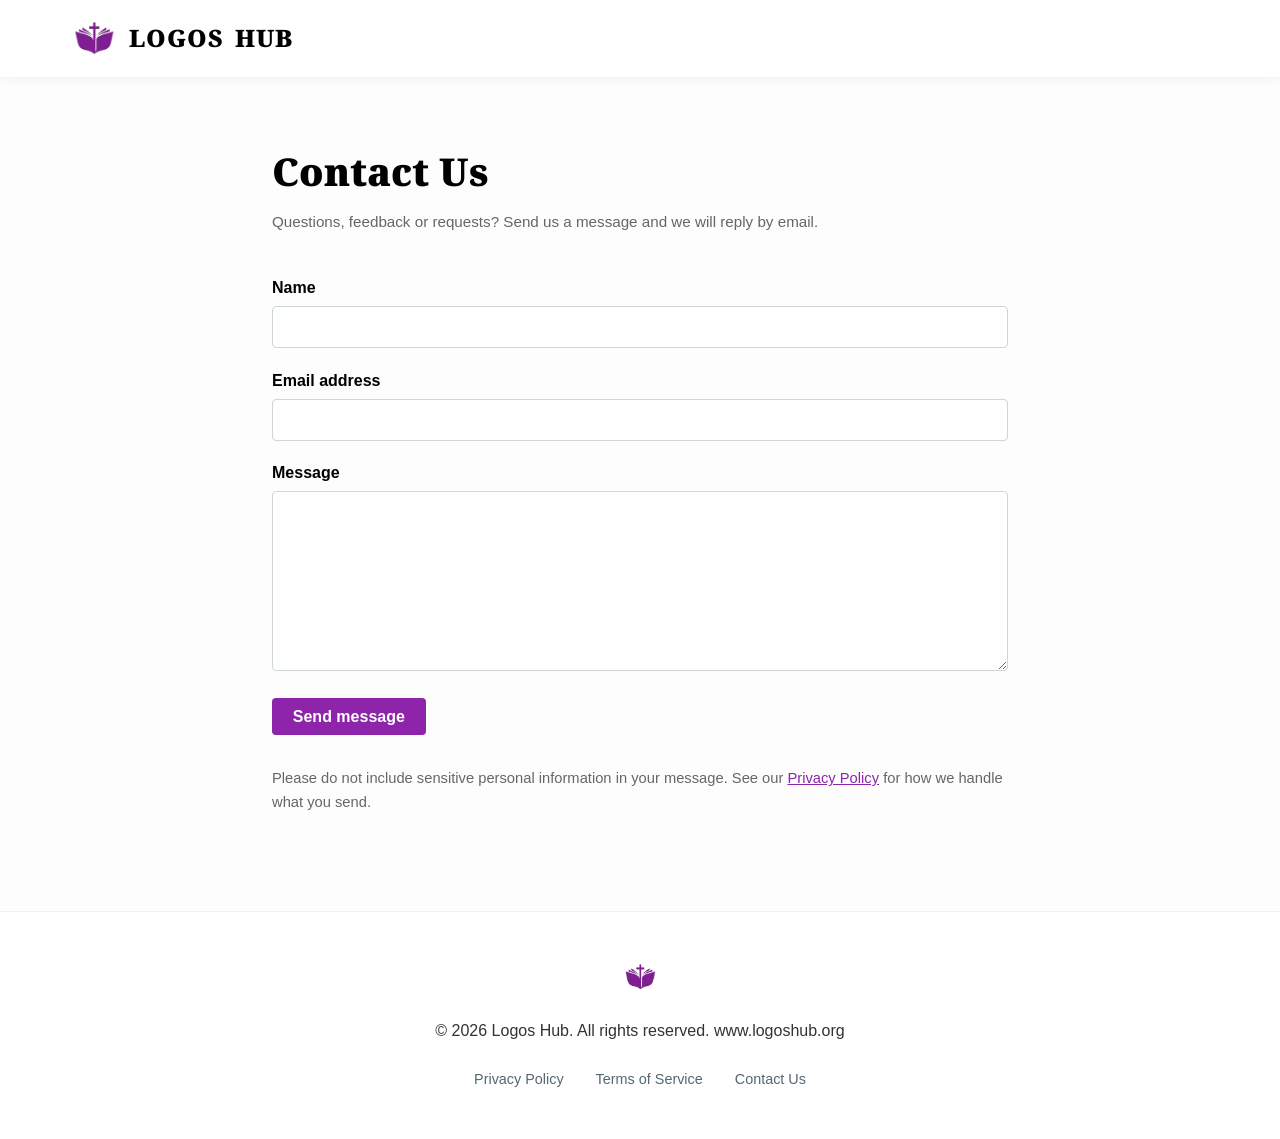
==== contact.html @ 661051df "Add contact form" ====
<!DOCTYPE html>
<html lang="en">
<head>
    <meta charset="UTF-8">
    <meta name="viewport" content="width=device-width, initial-scale=1.0">
    <title>Contact - Logos Hub</title>
    <meta name="description" content="Send a message to the Logos Hub team.">
    <link rel="icon" type="image/png" href="assets/img/favicon.png">
    <link rel="preconnect" href="https://fonts.googleapis.com">
    <link rel="preconnect" href="https://fonts.gstatic.com" crossorigin>
    <link href="https://fonts.googleapis.com/css2?family=Noto+Serif:wght@700;800;900&display=swap" rel="stylesheet">
    <link rel="stylesheet" href="assets/css/style.css">
    <script src="assets/js/contact-form.js" defer></script>
</head>
<body>

    <header>
        <div class="nav-container">
            <a href="index.html" class="logo-area">
                <img class="logo-icon" src="assets/img/logo.png" alt="Logos Hub logo">
                <span class="logo-text">LOGOS HUB</span>
            </a>
        </div>
    </header>

    <main class="legal">
        <h1>Contact Us</h1>
        <p class="updated">Questions, feedback or requests? Send us a message and we will reply by email.</p>

        <form id="contact-form" class="contact-form" novalidate>
            <div class="field">
                <label for="name">Name</label>
                <input type="text" id="name" name="name" maxlength="100" autocomplete="name" required>
            </div>

            <div class="field">
                <label for="email">Email address</label>
                <input type="email" id="email" name="email" maxlength="254" autocomplete="email" required>
            </div>

            <div class="field">
                <label for="message">Message</label>
                <textarea id="message" name="message" maxlength="5000" required></textarea>
            </div>

            <!-- Spam trap: real visitors never see or fill this in. -->
            <div class="hp" aria-hidden="true">
                <label for="company_url">Leave this field empty</label>
                <input type="text" id="company_url" name="company_url" tabindex="-1" autocomplete="off">
            </div>

            <button type="submit" class="btn-cta">Send message</button>

            <p id="form-status" class="form-status" role="status" aria-live="polite"></p>
            <noscript><p class="form-status error">Please turn on JavaScript to send a message.</p></noscript>
        </form>

        <p class="form-note">Please do not include sensitive personal information in your message. See our <a href="privacy.html">Privacy Policy</a> for how we handle what you send.</p>
    </main>

    <footer>
        <div class="footer-container">
            <img class="footer-logo" src="assets/img/logo.png" alt="Logos Hub logo">
            <p>&copy; 2026 Logos Hub. All rights reserved. www.logoshub.org</p>
            <div class="footer-links">
                <a href="privacy.html">Privacy Policy</a>
                <a href="terms.html">Terms of Service</a>
                <a href="contact.html">Contact Us</a>
            </div>
        </div>
    </footer>

</body>
</html>
---- assets/css/style.css ----
:root {
    --primary-purple: #8E24AA;
    --slate-gray: #536872;
    --dark-bg: #1a1a1a;
    --light-bg: #fdfdfd;
    --text-main: #333333;
    --text-muted: #666666;
}

* {
    box-sizing: border-box;
    margin: 0;
    padding: 0;
    font-family: 'Segoe UI', Tahoma, Geneva, Verdana, sans-serif;
}

body {
    background-color: var(--light-bg);
    color: var(--text-main);
    line-height: 1.6;
}

/* Header & Navigation */
header {
    background-color: #ffffff;
    box-shadow: 0 2px 10px rgba(0,0,0,0.05);
    position: sticky;
    top: 0;
    z-index: 1000;
}

.nav-container {
    max-width: 1200px;
    margin: 0 auto;
    display: flex;
    justify-content: space-between;
    align-items: center;
    padding: 1rem 2rem;
}

.logo-area {
    display: flex;
    align-items: center;
    gap: 12px;
    text-decoration: none;
}

.logo-icon {
    width: 45px;
    height: 45px;
    object-fit: contain;
}

.logo-text {
    font-family: 'Noto Serif', 'Segoe UI', serif;
    font-size: 1.5rem;
    font-weight: 900;
    color: #000000;
    letter-spacing: 1px;
    word-spacing: 0.15em;
}

nav ul {
    display: flex;
    list-style: none;
    gap: 2rem;
}

nav a {
    text-decoration: none;
    color: var(--slate-gray);
    font-weight: 500;
    transition: color 0.3s;
}

nav a:hover {
    color: var(--primary-purple);
}

.btn-cta {
    background-color: var(--primary-purple);
    color: #ffffff;
    padding: 0.6rem 1.3rem;
    border-radius: 4px;
    text-decoration: none;
    font-weight: 600;
    transition: background 0.3s;
}

.btn-cta:hover {
    background-color: #7B1FA2;
}

/* Hero Section */
.hero {
    padding: 5rem 2rem;
    text-align: center;
    background: linear-gradient(135deg, #f9f5fc 0%, #f0f4f6 100%);
    border-bottom: 1px solid #eef2f4;
}

.hero-container {
    max-width: 850px;
    margin: 0 auto;
}

.hero-logo-large {
    width: 120px;
    height: 120px;
    object-fit: contain;
    margin-bottom: 1.5rem;
}

.hero h1 {
    font-family: 'Noto Serif', 'Segoe UI', serif;
    font-size: 3.5rem;
    font-weight: 900;
    color: #000000;
    margin-bottom: 0.5rem;
    letter-spacing: 1px;
    word-spacing: 0.15em;
}

.hero h2 {
    font-size: 1.6rem;
    color: var(--slate-gray);
    font-weight: 600;
    margin-bottom: 2rem;
}

.hero-description {
    font-size: 1.2rem;
    color: var(--text-main);
    max-width: 750px;
    margin: 0 auto 2.5rem auto;
}

.hero-buttons {
    display: flex;
    justify-content: center;
    gap: 1rem;
}

.btn-secondary {
    background-color: transparent;
    color: var(--slate-gray);
    border: 2px solid var(--slate-gray);
    padding: 0.6rem 1.3rem;
    border-radius: 4px;
    text-decoration: none;
    font-weight: 600;
    transition: all 0.3s;
}

.btn-secondary:hover {
    background-color: var(--slate-gray);
    color: #ffffff;
}

/* Mission / Focus Section (not currently used on the page; kept for later) */
.mission-section {
    max-width: 1200px;
    margin: 0 auto;
    padding: 5rem 2rem;
}

.section-title {
    text-align: center;
    font-size: 2rem;
    color: #000000;
    margin-bottom: 3rem;
    position: relative;
}

.section-title::after {
    content: '';
    display: block;
    width: 50px;
    height: 4px;
    background-color: var(--primary-purple);
    margin: 10px auto 0 auto;
    border-radius: 2px;
}

.grid-focus {
    display: grid;
    grid-template-columns: repeat(auto-fit, minmax(300px, 1fr));
    gap: 2.5rem;
}

.focus-card {
    background: #ffffff;
    padding: 2.5rem;
    border-radius: 8px;
    box-shadow: 0 4px 20px rgba(0,0,0,0.03);
    border: 1px solid #f0f0f0;
    transition: transform 0.3s;
}

.focus-card:hover {
    transform: translateY(-5px);
}

.card-icon {
    font-size: 2.5rem;
    margin-bottom: 1rem;
    color: var(--primary-purple);
}

.focus-card h3 {
    font-size: 1.3rem;
    margin-bottom: 1rem;
    color: #000000;
}

.focus-card p {
    color: var(--text-muted);
    font-size: 1rem;
}

/* Legal pages (privacy.html, terms.html) */
.legal {
    max-width: 800px;
    margin: 0 auto;
    padding: 4rem 2rem 5rem 2rem;
}

.legal h1 {
    font-family: 'Noto Serif', 'Segoe UI', serif;
    font-size: 2.4rem;
    font-weight: 900;
    color: #000000;
    margin-bottom: 0.5rem;
}

.legal .updated {
    color: var(--text-muted);
    font-size: 0.95rem;
    margin-bottom: 2.5rem;
}

.legal h2 {
    font-size: 1.3rem;
    color: #000000;
    margin: 2.2rem 0 0.7rem 0;
}

.legal p,
.legal li {
    color: var(--text-main);
    font-size: 1.02rem;
}

.legal p {
    margin-bottom: 1rem;
}

.legal ul {
    margin: 0 0 1rem 1.4rem;
}

.legal li {
    margin-bottom: 0.4rem;
}

.legal a {
    color: var(--primary-purple);
}

/* Contact form */
.contact-form {
    margin-top: 1.5rem;
}

.field {
    margin-bottom: 1.2rem;
}

.field label {
    display: block;
    font-weight: 600;
    color: #000000;
    margin-bottom: 0.35rem;
}

.field input,
.field textarea {
    width: 100%;
    padding: 0.7rem 0.8rem;
    border: 1px solid #cfd6da;
    border-radius: 4px;
    font-size: 1rem;
    color: var(--text-main);
    background: #ffffff;
}

.field input:focus,
.field textarea:focus {
    outline: 2px solid var(--primary-purple);
    outline-offset: 1px;
    border-color: var(--primary-purple);
}

.field textarea {
    min-height: 180px;
    resize: vertical;
}

button.btn-cta {
    border: 0;
    cursor: pointer;
    font-size: 1rem;
}

button.btn-cta:disabled {
    opacity: 0.6;
    cursor: not-allowed;
}

.form-status {
    margin-top: 1rem;
    padding: 0.8rem 1rem;
    border-radius: 4px;
}

.form-status:empty {
    display: none;
}

.form-status.info {
    background: #f0f4f6;
    color: var(--slate-gray);
}

.form-status.success {
    background: #eaf6ec;
    color: #1d6b2f;
}

.form-status.error {
    background: #fdecec;
    color: #a12a2a;
}

.legal .form-note {
    margin-top: 2rem;
    color: var(--text-muted);
    font-size: 0.92rem;
}

/* Spam trap field: kept off-screen, not display:none, so simple bots still fill it */
.hp {
    position: absolute;
    left: -9999px;
    width: 1px;
    height: 1px;
    overflow: hidden;
}

/* Footer */
footer {
    background-color: #ffffff;
    border-top: 1px solid #eef2f4;
    padding: 3rem 2rem;
    text-align: center;
}

.footer-container {
    max-width: 1200px;
    margin: 0 auto;
}

.footer-logo {
    width: 35px;
    height: 35px;
    object-fit: contain;
    margin-bottom: 1rem;
}

.footer p {
    color: var(--text-muted);
    font-size: 0.9rem;
}

.footer-links {
    margin-top: 1.5rem;
    display: flex;
    justify-content: center;
    gap: 2rem;
}

.footer-links a {
    color: var(--slate-gray);
    text-decoration: none;
    font-size: 0.9rem;
}

.footer-links a:hover {
    color: var(--primary-purple);
}

@media (max-width: 600px) {
    .hero h1 {
        font-size: 2.6rem;
    }

    .legal h1 {
        font-size: 2rem;
    }

    .footer-links {
        gap: 1.2rem;
        flex-wrap: wrap;
    }
}
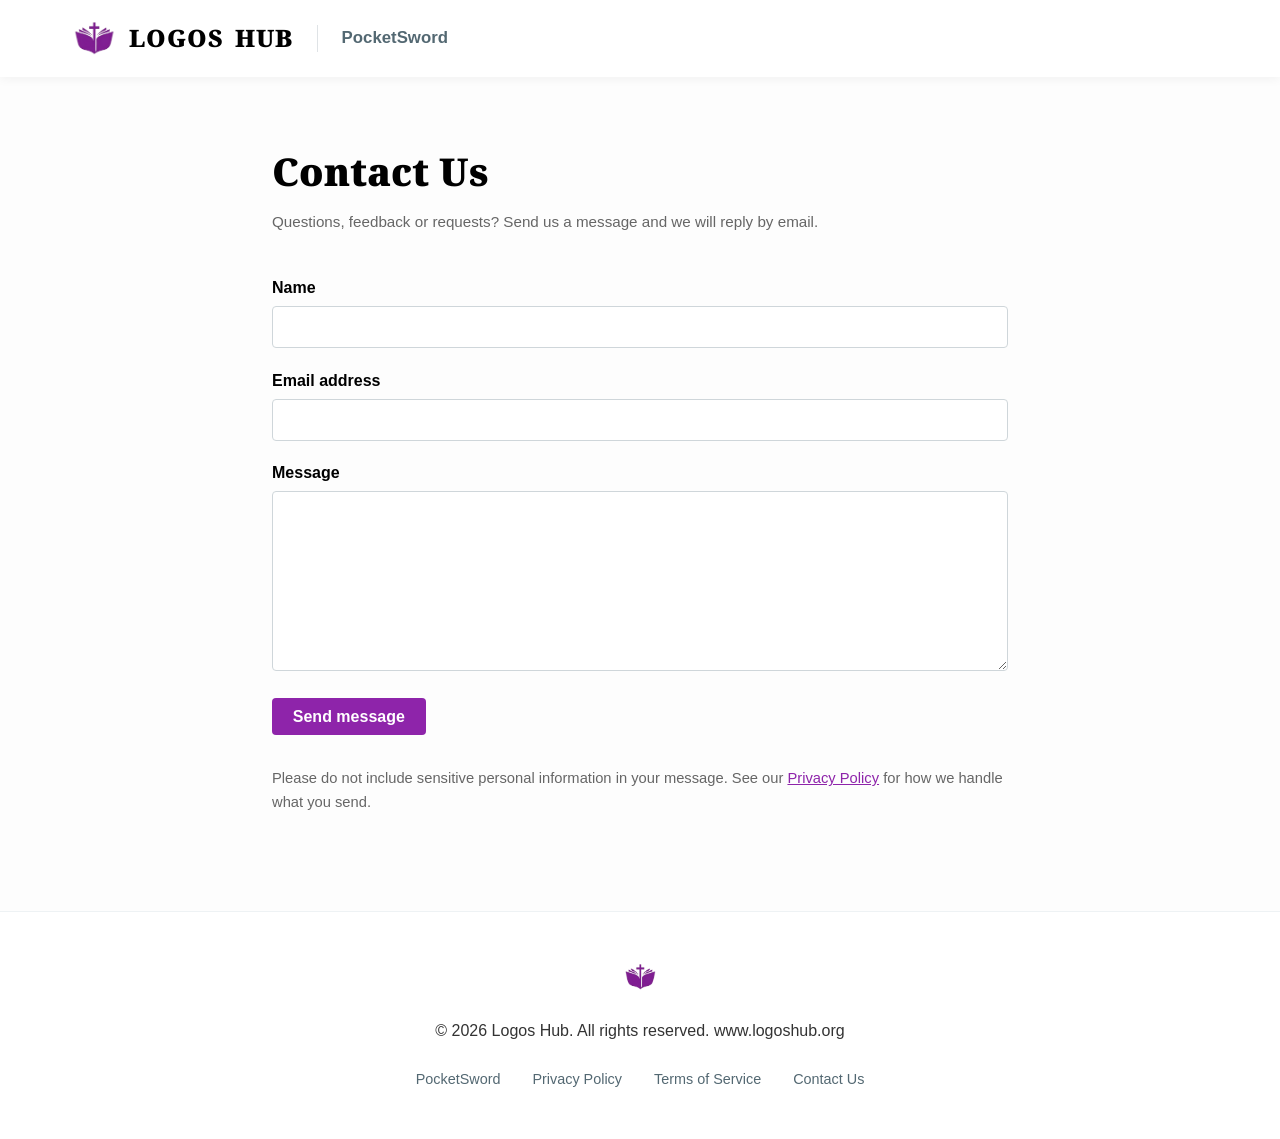
==== commit fa4d11ab: "Add PocketSword" ====
--- a/contact.html
+++ b/contact.html
@@ -20,6 +20,11 @@
                 <img class="logo-icon" src="assets/img/logo.png" alt="Logos Hub logo">
                 <span class="logo-text">LOGOS HUB</span>
             </a>
+            <nav aria-label="Main">
+                <ul>
+                    <li><a href="pocketsword.html">PocketSword</a></li>
+                </ul>
+            </nav>
         </div>
     </header>
 
@@ -63,6 +68,7 @@
             <img class="footer-logo" src="assets/img/logo.png" alt="Logos Hub logo">
             <p>&copy; 2026 Logos Hub. All rights reserved. www.logoshub.org</p>
             <div class="footer-links">
+                <a href="pocketsword.html">PocketSword</a>
                 <a href="privacy.html">Privacy Policy</a>
                 <a href="terms.html">Terms of Service</a>
                 <a href="contact.html">Contact Us</a>
--- a/assets/css/style.css
+++ b/assets/css/style.css
@@ -33,7 +33,8 @@
     max-width: 1200px;
     margin: 0 auto;
     display: flex;
-    justify-content: space-between;
+    justify-content: flex-start;
+    gap: 1.5rem;
     align-items: center;
     padding: 1rem 2rem;
 }
@@ -66,14 +67,21 @@
     gap: 2rem;
 }
 
+nav {
+    padding-left: 1.5rem;
+    border-left: 1px solid #dfe3e6;
+}
+
 nav a {
     text-decoration: none;
     color: var(--slate-gray);
-    font-weight: 500;
+    font-weight: 600;
+    font-size: 1.05rem;
     transition: color 0.3s;
 }
 
-nav a:hover {
+nav a:hover,
+nav a[aria-current="page"] {
     color: var(--primary-purple);
 }
 
@@ -157,6 +165,44 @@
     color: #ffffff;
 }
 
+/* App button (home page) and app heading (PocketSword page) */
+.btn-app {
+    display: inline-flex;
+    align-items: center;
+    gap: 0.7rem;
+    padding: 0.5rem 1.4rem 0.5rem 0.6rem;
+    font-size: 1.05rem;
+}
+
+.btn-app img {
+    width: 32px;
+    height: 32px;
+    border-radius: 22%;
+}
+
+.app-heading {
+    display: flex;
+    align-items: center;
+    gap: 1.2rem;
+    margin-bottom: 2.5rem;
+}
+
+.app-icon {
+    width: 88px;
+    height: 88px;
+    flex-shrink: 0;
+    border-radius: 22.37%;
+    box-shadow: 0 4px 14px rgba(0, 0, 0, 0.18);
+}
+
+.legal .app-heading h1 {
+    margin-bottom: 0.2rem;
+}
+
+.legal .app-heading .updated {
+    margin-bottom: 0;
+}
+
 /* Mission / Focus Section (not currently used on the page; kept for later) */
 .mission-section {
     max-width: 1200px;
@@ -400,6 +446,45 @@
 }
 
 @media (max-width: 600px) {
+    .nav-container {
+        padding: 0.8rem 1rem;
+        gap: 0.9rem;
+    }
+
+    nav {
+        padding-left: 0.9rem;
+    }
+
+    nav a {
+        font-size: 1rem;
+    }
+
+    .legal {
+        padding-left: 1.25rem;
+        padding-right: 1.25rem;
+    }
+
+    .app-heading {
+        gap: 0.9rem;
+    }
+
+    .app-heading > div {
+        min-width: 0;
+    }
+
+    .app-icon {
+        width: 64px;
+        height: 64px;
+    }
+
+    .logo-text {
+        font-size: 1.25rem;
+    }
+
+    nav ul {
+        gap: 1rem;
+    }
+
     .hero h1 {
         font-size: 2.6rem;
     }
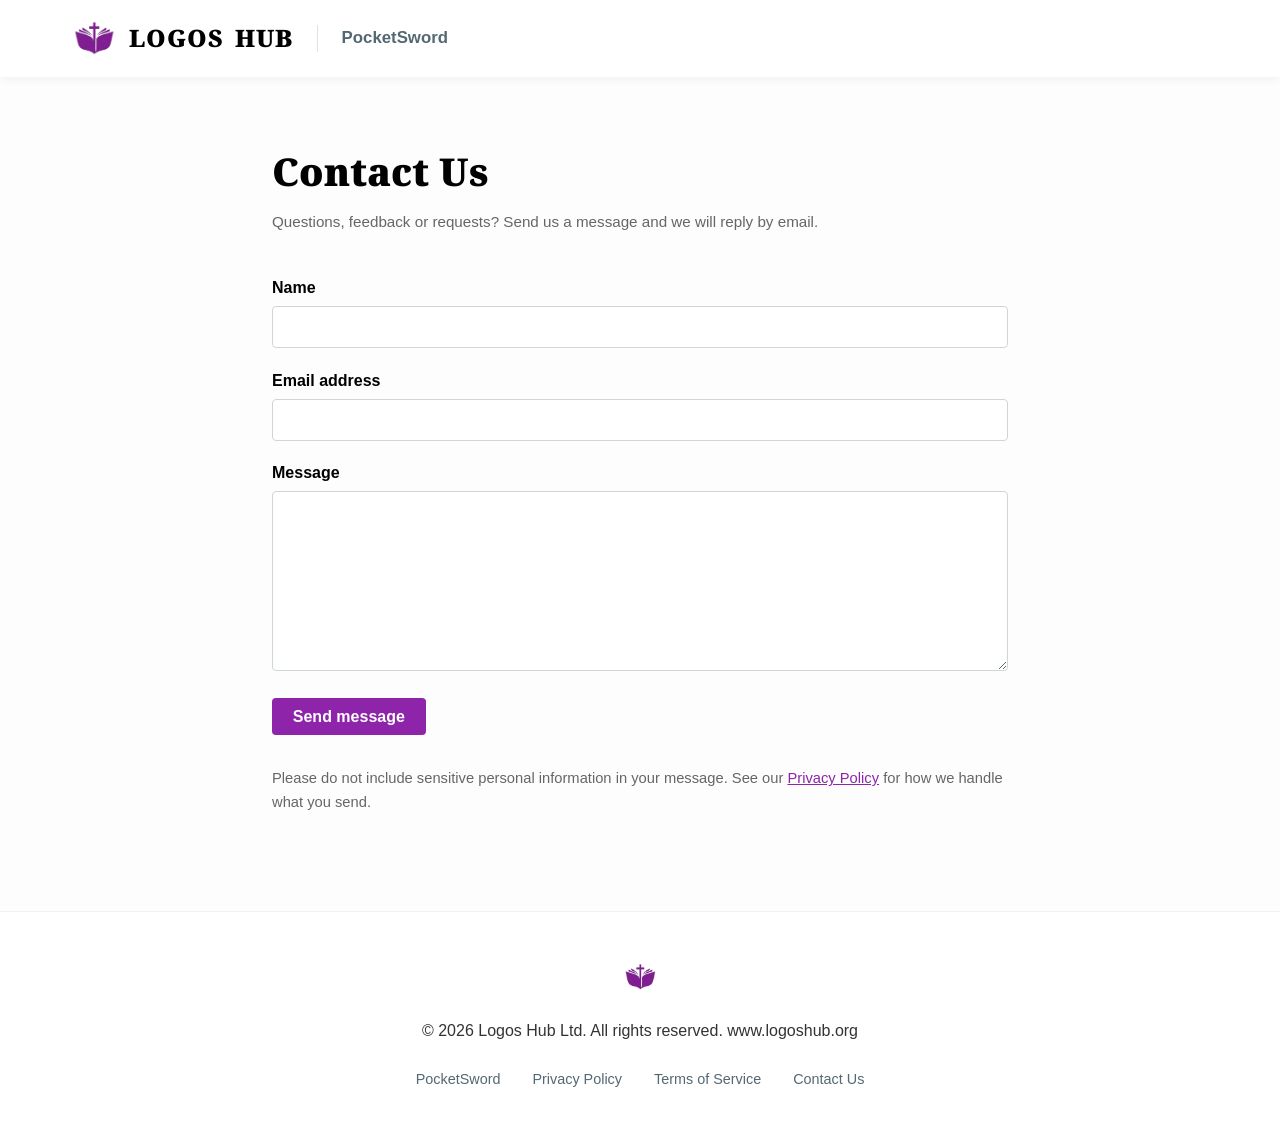
==== commit d28f39a7: "more text updates" ====
--- a/contact.html
+++ b/contact.html
@@ -66,7 +66,7 @@
     <footer>
         <div class="footer-container">
             <img class="footer-logo" src="assets/img/logo.png" alt="Logos Hub logo">
-            <p>&copy; 2026 Logos Hub. All rights reserved. www.logoshub.org</p>
+            <p>&copy; 2026 Logos Hub Ltd. All rights reserved. www.logoshub.org</p>
             <div class="footer-links">
                 <a href="pocketsword.html">PocketSword</a>
                 <a href="privacy.html">Privacy Policy</a>
--- a/assets/css/style.css
+++ b/assets/css/style.css
@@ -141,6 +141,15 @@
     color: var(--text-main);
     max-width: 750px;
     margin: 0 auto 2.5rem auto;
+}
+
+.hero-description a {
+    color: var(--primary-purple);
+    text-decoration: underline;
+}
+
+.hero-description a:hover {
+    text-decoration: none;
 }
 
 .hero-buttons {
@@ -498,3 +507,30 @@
         flex-wrap: wrap;
     }
 }
+
+/* Guide pages (pocketsword-modules.html) */
+.legal ol {
+    margin: 0 0 1rem 1.6rem;
+}
+
+.legal pre {
+    background: #f4f1f6;
+    border-radius: 8px;
+    padding: 1rem 1.2rem;
+    margin: 0 0 1.2rem 0;
+    overflow-x: auto;
+    font-size: 0.92rem;
+    line-height: 1.5;
+}
+
+.legal code {
+    font-family: ui-monospace, 'SF Mono', Menlo, Consolas, monospace;
+    font-size: 0.92em;
+}
+
+.legal .note {
+    border-left: 4px solid var(--primary-purple);
+    background: #faf6fb;
+    padding: 0.8rem 1.1rem;
+    margin: 0 0 1.2rem 0;
+}
